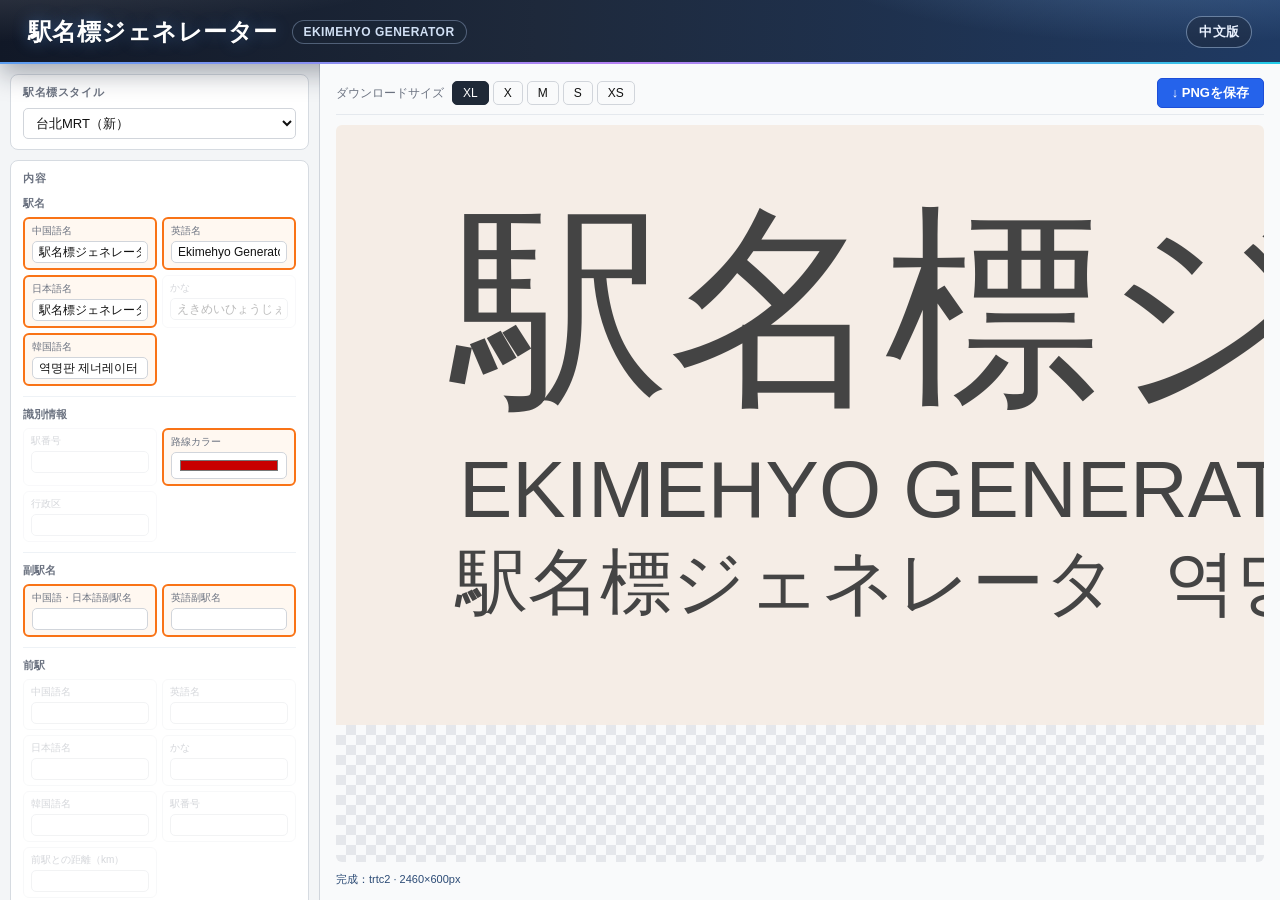
==== ja.html @ af62dcb9 "v0.1" ====
<!doctype html>
<html lang="ja">
<head>
  <meta charset="UTF-8" />
  <meta name="viewport" content="width=device-width, initial-scale=1.0" />
  <title>駅名標ジェネレーター</title>
  <link rel="stylesheet" href="./styles.css" />
</head>
<body>
  <header>
    <h1>駅名標ジェネレーター</h1>
    <p>Ekimehyo Generator</p>
    <nav class="lang-switch" aria-label="Language switcher">
      <a href="./index.html" lang="zh-Hant">中文版</a>
    </nav>
  </header>

  <div class="layout">
    <!-- 左側 Sidebar：設定 -->
    <aside class="sidebar">

      <section class="panel">
        <h2>駅名標スタイル</h2>
          <select id="type"></select>
      </section>

      <section class="panel">
        <h2>内容</h2>
        <div class="field-groups">
          <section class="field-group">
            <h3 class="field-group-title">駅名</h3>
            <div class="field-grid">
              <div class="field-wrapper" data-field-id="cname"><label for="cname">中国語名</label><input id="cname" value="駅名標ジェネレーター" /></div>
              <div class="field-wrapper" data-field-id="ename"><label for="ename">英語名</label><input id="ename" value="Ekimehyo Generator" /></div>
              <div class="field-wrapper" data-field-id="jname"><label for="jname">日本語名</label><input id="jname" value="駅名標ジェネレータ" /></div>
              <div class="field-wrapper" data-field-id="kana"><label for="kana">かな</label><input id="kana" value="えきめいひょうじぇねれえた" /></div>
              <div class="field-wrapper" data-field-id="kname"><label for="kname">韓国語名</label><input id="kname" value="역명판 제너레이터" /></div>
            </div>
          </section>

          <section class="field-group">
            <h3 class="field-group-title">識別情報</h3>
            <div class="field-grid field-grid-2">
              <div class="field-wrapper" data-field-id="no"><label for="no">駅番号</label><input id="no" /></div>
              <div class="field-wrapper" data-field-id="rgb"><label for="rgb">路線カラー</label><input id="rgb" type="color" value="#c80000" /></div>
              <div class="field-wrapper" data-field-id="area"><label for="area">行政区</label><input id="area" /></div>
            </div>
          </section>

          <section class="field-group">
            <h3 class="field-group-title">副駅名</h3>
            <div class="field-grid field-grid-2">
              <div class="field-wrapper" data-field-id="s_cname"><label for="s_cname">中国語・日本語副駅名</label><input id="s_cname" /></div>
              <div class="field-wrapper" data-field-id="s_ename"><label for="s_ename">英語副駅名</label><input id="s_ename" /></div>
            </div>
          </section>

          <section class="field-group">
            <h3 class="field-group-title">前駅</h3>
            <div class="field-grid">
              <div class="field-wrapper" data-field-id="p_cname"><label for="p_cname">中国語名</label><input id="p_cname" /></div>
              <div class="field-wrapper" data-field-id="p_ename"><label for="p_ename">英語名</label><input id="p_ename" /></div>
              <div class="field-wrapper" data-field-id="p_jname"><label for="p_jname">日本語名</label><input id="p_jname" /></div>
              <div class="field-wrapper" data-field-id="p_kana"><label for="p_kana">かな</label><input id="p_kana" /></div>
              <div class="field-wrapper" data-field-id="p_kname"><label for="p_kname">韓国語名</label><input id="p_kname" /></div>
              <div class="field-wrapper" data-field-id="p_no"><label for="p_no">駅番号</label><input id="p_no" /></div>
              <div class="field-wrapper" data-field-id="p_dis"><label for="p_dis">前駅との距離（km）</label><input id="p_dis" /></div>
            </div>
          </section>

          <section class="field-group">
            <h3 class="field-group-title">次駅</h3>
            <div class="field-grid">
              <div class="field-wrapper" data-field-id="n_cname"><label for="n_cname">中国語名</label><input id="n_cname" /></div>
              <div class="field-wrapper" data-field-id="n_ename"><label for="n_ename">英語名</label><input id="n_ename" /></div>
              <div class="field-wrapper" data-field-id="n_jname"><label for="n_jname">日本語名</label><input id="n_jname" /></div>
              <div class="field-wrapper" data-field-id="n_kana"><label for="n_kana">かな</label><input id="n_kana" /></div>
              <div class="field-wrapper" data-field-id="n_kname"><label for="n_kname">韓国語名</label><input id="n_kname" /></div>
              <div class="field-wrapper" data-field-id="n_no"><label for="n_no">駅番号</label><input id="n_no" /></div>
              <div class="field-wrapper" data-field-id="n_dis"><label for="n_dis">次駅との距離（km）</label><input id="n_dis" /></div>
            </div>
          </section>

          <section class="field-group">
            <div class="convert-actions">
              <button type="button" id="convert-t2s">繁体→簡体</button>
              <button type="button" id="convert-s2t">簡体→繁体</button>
              <button type="button" id="swap-prev-next">前後駅を入れ替え</button>
              <button type="button" id="clear-fields">入力をクリア</button>
            </div>
          </section>
        </div>
        <button id="render" class="btn-render">この内容で描画</button>
      </section>

      <section class="panel source-panel">
        <details>
          <summary>参考データを読み込む</summary>
          <div class="source-body">
            <div class="grid2">
              <label>システム
                <select id="sys"></select>
              </label>
              <label>路線
                <select id="route"></select>
              </label>
            </div>
            <label>駅
              <select id="station"></select>
            </label>
            <button id="use-station">駅データを反映</button>
          </div>
        </details>
      </section>

    </aside>

    <!-- 右側主區：預覽 -->
    <main class="preview-area">
      <div class="preview-toolbar">
        <span class="toolbar-label">ダウンロードサイズ</span>
        <div class="size-buttons">
          <button type="button" class="size-btn active" data-size="3">XL</button>
          <button type="button" class="size-btn" data-size="2.2">X</button>
          <button type="button" class="size-btn" data-size="1.5">M</button>
          <button type="button" class="size-btn" data-size="1">S</button>
          <button type="button" class="size-btn" data-size="0.7">XS</button>
        </div>
        <button id="download" class="btn-download">↓ PNGを保存</button>
      </div>
      <div class="canvas-wrap">
        <canvas id="preview" width="600" height="200"></canvas>
      </div>
      <div id="status"></div>
    </main>
  </div>

  <script type="module" src="./app.js"></script>
</body>
</html>
---- styles.css ----
:root {
  font-family: "Segoe UI", Arial, sans-serif;
  --mobile-preview-height: clamp(260px, 45vh, 520px);
}
* { box-sizing: border-box; }

/* ===== Header ===== */
body { margin: 0; background: #f3f5f7; color: #111; }
header {
  position: relative;
  overflow: hidden;
  padding: 10px 18px;
  color: #fff;
  display: flex;
  align-items: center;
  gap: 12px;
  flex-shrink: 0;
  background:
    radial-gradient(1100px 220px at -8% -120%, rgba(255,255,255,.28), transparent 55%),
    radial-gradient(680px 180px at 92% -95%, rgba(147,197,253,.35), transparent 58%),
    linear-gradient(92deg, #111827 0%, #1e293b 42%, #1f3a63 100%);
  box-shadow: 0 6px 20px rgba(15, 23, 42, .28);
}
header::after {
  content: "";
  position: absolute;
  left: 0;
  right: 0;
  bottom: 0;
  height: 2px;
  background: linear-gradient(90deg, #60a5fa 0%, #c084fc 50%, #22d3ee 100%);
  opacity: .95;
}
header h1 {
  margin: 0;
  font-size: 17px;
  font-weight: 800;
  letter-spacing: .3px;
  text-shadow: 0 1px 0 rgba(0,0,0,.2), 0 0 12px rgba(96,165,250,.35);
}
header p {
  margin: 0;
  font-size: 11px;
  font-weight: 600;
  letter-spacing: .45px;
  text-transform: uppercase;
  opacity: .95;
  color: #dbeafe;
  padding: 2px 8px;
  border: 1px solid rgba(191, 219, 254, .35);
  border-radius: 999px;
  background: rgba(30, 41, 59, .42);
  backdrop-filter: blur(2px);
}
.lang-switch {
  margin-left: auto;
  z-index: 1;
}
.lang-switch a {
  display: inline-block;
  color: #eaf2ff;
  text-decoration: none;
  font-size: 12px;
  font-weight: 700;
  letter-spacing: .25px;
  padding: 5px 10px;
  border-radius: 999px;
  border: 1px solid rgba(191, 219, 254, .45);
  background: rgba(30, 41, 59, .5);
}
.lang-switch a:hover {
  color: #fff;
  border-color: rgba(147, 197, 253, .8);
  background: rgba(37, 99, 235, .35);
}

/* ===== Mobile layout (default) ===== */
/* Sidebar scrolls, preview fixed at bottom */
.layout {
  display: flex;
  flex-direction: column;
}
.sidebar {
  padding: 10px;
  display: flex;
  flex-direction: column;
  gap: 10px;
  padding-bottom: calc(var(--mobile-preview-height) + 14px); /* clearance for fixed preview */
}
.preview-area {
  position: fixed;
  bottom: 0; left: 0; right: 0;
  height: var(--mobile-preview-height);
  background: #fff;
  border-top: 2px solid #1f2937;
  box-shadow: 0 -4px 20px rgba(0,0,0,.18);
  z-index: 100;
  display: flex;
  flex-direction: column;
  padding: 8px 10px;
  gap: 6px;
}

/* ===== Desktop layout (>= 900px) ===== */
@media (min-width: 900px) {
  html { height: 100%; }
  body {
    height: 100%;
    overflow: hidden;
    display: flex;
    flex-direction: column;
  }
  .layout {
    flex: 1;
    flex-direction: row;
    overflow: hidden;
    min-height: 0;
  }
  header {
    padding: 16px 28px;
    gap: 14px;
    box-shadow: 0 10px 26px rgba(15, 23, 42, .34);
  }
  header h1 {
    font-size: 24px;
    letter-spacing: .45px;
    text-shadow: 0 1px 0 rgba(0,0,0,.25), 0 0 16px rgba(96,165,250,.42);
  }
  header p {
    font-size: 12px;
    padding: 4px 11px;
    border-width: 1px;
  }
  .lang-switch a {
    font-size: 13px;
    padding: 6px 12px;
  }
  .sidebar {
    width: 320px;
    flex-shrink: 0;
    overflow-y: auto;
    background: #f3f5f7;
    border-right: 1px solid #d0d5dc;
    padding: 10px;
    padding-bottom: 10px; /* reset mobile clearance */
  }
  .preview-area {
    position: static;
    flex: 1;
    height: auto;
    overflow: hidden;
    border-top: none;
    box-shadow: none;
    background: #f9fafb;
    padding: 14px 16px;
    gap: 10px;
  }
}

/* ===== Panels ===== */
.panel {
  background: #fff;
  border: 1px solid #d6dbe1;
  border-radius: 8px;
  padding: 10px 12px;
}
.panel h2 {
  margin: 0 0 8px;
  font-size: 11px;
  font-weight: 700;
  color: #6b7280;
  text-transform: uppercase;
  letter-spacing: .6px;
}

/* ===== Form elements ===== */
label { display: block; font-size: 12px; color: #374151; margin-bottom: 6px; }
input, select {
  width: 100%;
  padding: 6px 8px;
  font-size: 13px;
  border: 1px solid #d1d5db;
  border-radius: 5px;
  background: #fff;
  color: #111;
}
button {
  padding: 6px 12px;
  font-size: 13px;
  border: 1px solid #d1d5db;
  border-radius: 5px;
  cursor: pointer;
  background: #f9fafb;
  color: #111;
}
button:hover { background: #e5e7eb; }

/* ===== Style panel render button ===== */
.btn-render {
  display: block;
  width: 100%;
  margin-top: 8px;
  background: #1f2937;
  color: #fff;
  border-color: #1f2937;
  font-weight: 600;
}
.btn-render:hover { background: #374151; }

/* ===== Field grid ===== */
.field-grid {
  display: grid;
  grid-template-columns: 1fr 1fr;
  gap: 5px;
}
.field-grid-2 {
  grid-template-columns: 1fr 1fr;
}
.field-groups {
  display: flex;
  flex-direction: column;
  gap: 10px;
}
.field-group {
  padding-top: 2px;
}
.field-group + .field-group {
  border-top: 1px solid #eef2f6;
  padding-top: 10px;
}
.field-group-title {
  margin: 0 0 6px;
  font-size: 11px;
  font-weight: 700;
  color: #6b7280;
}
.field-wrapper {
  border: 1px solid #e5e7eb;
  border-radius: 6px;
  padding: 5px 7px;
  transition: border .15s, background .15s, opacity .15s;
  background: #fff;
}
.field-wrapper label { margin-bottom: 2px; font-size: 10px; color: #6b7280; }
.field-wrapper input { padding: 3px 6px; font-size: 12px; margin-top: 1px; }
.field-wrapper.field-active {
  border: 2px solid #f97316;
  background: #fff8f1;
}
.field-wrapper.field-inactive { opacity: .28; }

.convert-actions {
  margin-top: 8px;
  display: grid;
  grid-template-columns: 1fr 1fr;
  gap: 6px;
}

.convert-actions button {
  padding: 5px 8px;
  font-size: 12px;
}

/* ===== Data source panel ===== */
.grid2 { display: grid; grid-template-columns: 1fr 1fr; gap: 8px; }
.source-panel details summary {
  cursor: pointer;
  font-size: 12px;
  font-weight: 700;
  color: #374151;
  user-select: none;
}
.source-body {
  margin-top: 10px;
  display: flex;
  flex-direction: column;
  gap: 6px;
}
#use-station { width: 100%; }

/* ===== Preview toolbar ===== */
.preview-toolbar {
  display: flex;
  align-items: center;
  gap: 8px;
  flex-shrink: 0;
  padding-bottom: 6px;
  border-bottom: 1px solid #e5e9ee;
}
.toolbar-label {
  font-size: 12px;
  color: #6b7280;
  white-space: nowrap;
  flex-shrink: 0;
}
.size-buttons { display: flex; gap: 4px; }
.size-btn {
  padding: 4px 10px;
  font-size: 12px;
  width: auto;
}
.size-btn.active {
  background: #1f2937;
  color: #fff;
  border-color: #1f2937;
}
.btn-download {
  margin-left: auto;
  background: #2563eb;
  color: #fff;
  border-color: #1d4ed8;
  font-weight: 600;
  white-space: nowrap;
  padding: 5px 14px;
  flex-shrink: 0;
}
.btn-download:hover { background: #1d4ed8; }

/* ===== Canvas wrap ===== */
.canvas-wrap {
  flex: 1;
  overflow: auto;
  /* checkerboard shows canvas boundary */
  background:
    repeating-conic-gradient(#e5e7eb 0% 25%, #f9fafb 0% 50%)
    0 0 / 20px 20px;
  border-radius: 6px;
  min-height: 0;
}
#preview {
  display: block;
  /* natural pixel size — JS sets style.width/height per download scale */
}

/* ===== Status bar ===== */
#status {
  flex-shrink: 0;
  font-size: 11px;
  color: #2c4b75;
  white-space: nowrap;
  overflow: hidden;
  text-overflow: ellipsis;
  line-height: 1.3;
}
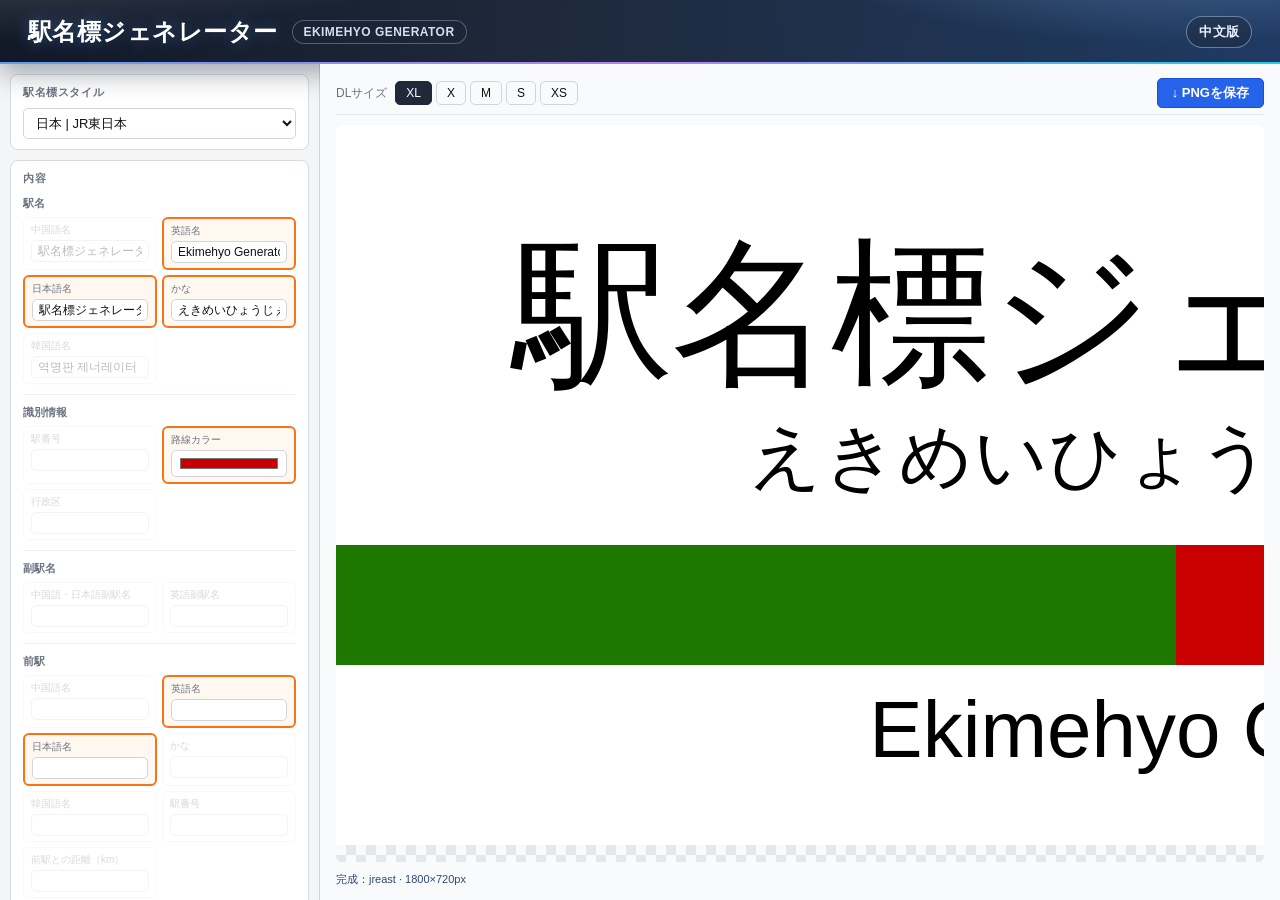
==== commit ca493777: "新增港鐵、京阪、都營地鐵，子類型切換" ====
--- a/ja.html
+++ b/ja.html
@@ -118,13 +118,13 @@
     <!-- 右側主區：預覽 -->
     <main class="preview-area">
       <div class="preview-toolbar">
-        <span class="toolbar-label">ダウンロードサイズ</span>
+        <span class="toolbar-label">DLサイズ</span>
         <div class="size-buttons">
           <button type="button" class="size-btn active" data-size="3">XL</button>
-          <button type="button" class="size-btn" data-size="2.2">X</button>
-          <button type="button" class="size-btn" data-size="1.5">M</button>
-          <button type="button" class="size-btn" data-size="1">S</button>
-          <button type="button" class="size-btn" data-size="0.7">XS</button>
+          <button type="button" class="size-btn" data-size="2.5">X</button>
+          <button type="button" class="size-btn" data-size="2">M</button>
+          <button type="button" class="size-btn" data-size="1.5">S</button>
+          <button type="button" class="size-btn" data-size="1">XS</button>
         </div>
         <button id="download" class="btn-download">↓ PNGを保存</button>
       </div>
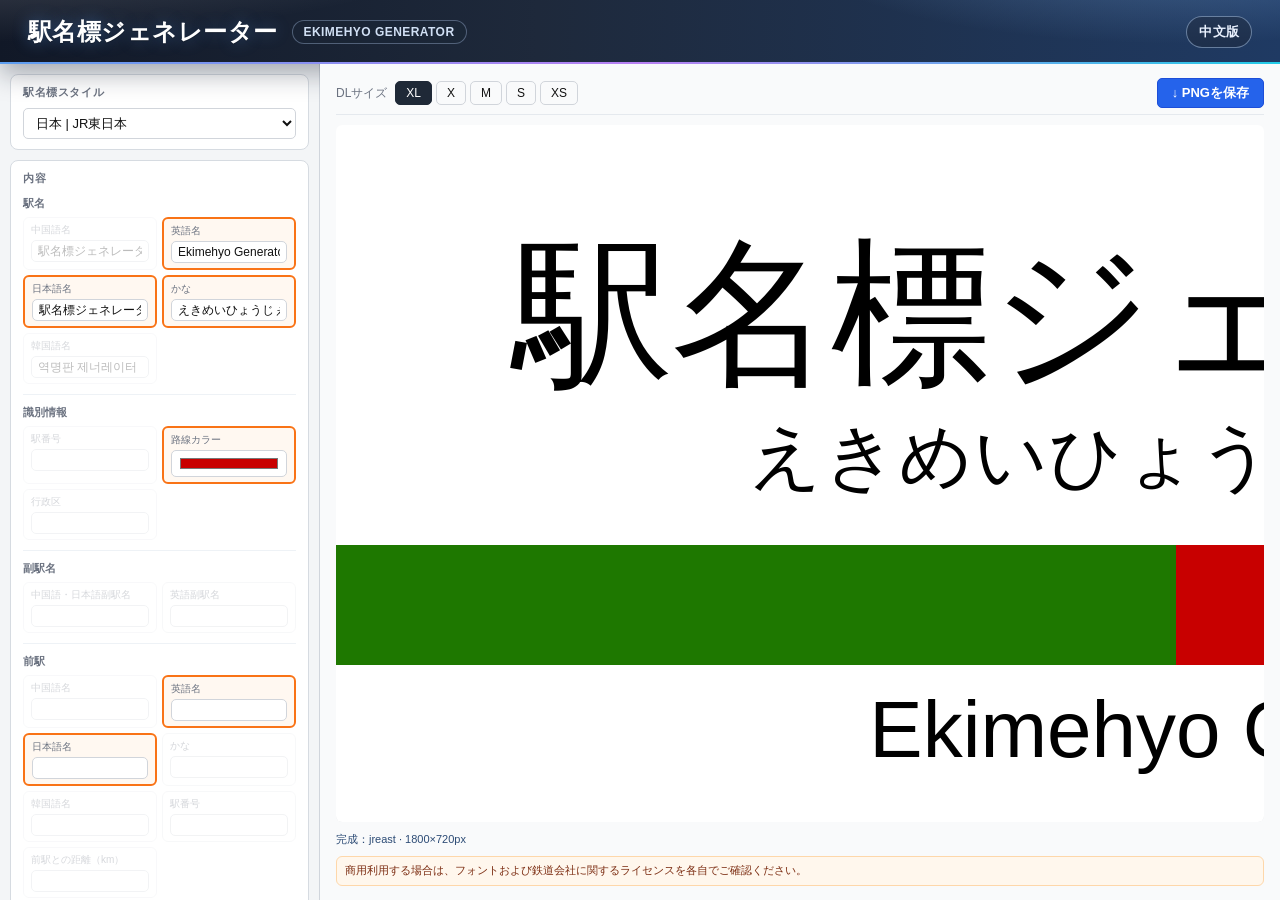
==== commit 89815af4: "License info" ====
--- a/ja.html
+++ b/ja.html
@@ -132,6 +132,7 @@
         <canvas id="preview" width="600" height="200"></canvas>
       </div>
       <div id="status"></div>
+      <div class="usage-warning" role="note">商用利用する場合は、フォントおよび鉄道会社に関するライセンスを各自でご確認ください。</div>
     </main>
   </div>
 
--- a/styles.css
+++ b/styles.css
@@ -342,3 +342,14 @@
   text-overflow: ellipsis;
   line-height: 1.3;
 }
+
+.usage-warning {
+  flex-shrink: 0;
+  font-size: 11px;
+  line-height: 1.45;
+  color: #7c2d12;
+  background: #fff7ed;
+  border: 1px solid #fed7aa;
+  border-radius: 6px;
+  padding: 6px 8px;
+}
